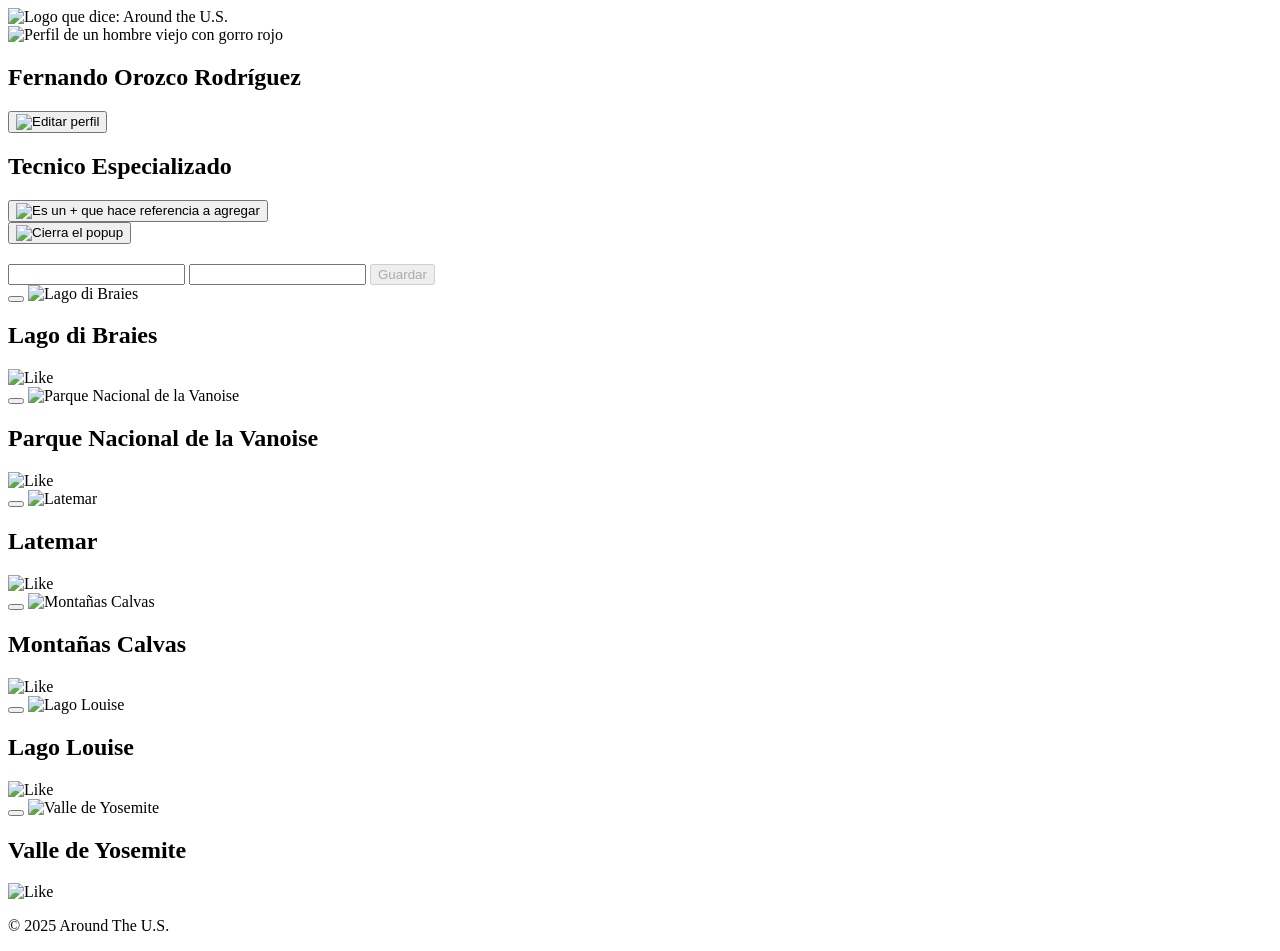
==== index.html @ 316ecbc6 "Eliminar comentarios y demás etiquetas de script en index.html" ====
<!doctype html>
<html lang="es-MX">
  <head>
    <meta charset="UTF-8" />
    <meta name="viewport" content="width=device-width, initial-scale=1.0" />
    <title>"Alrededor de los EE.UU."</title>
    <link rel="stylesheet" href="./pages/index.css" />
  </head>
  <body>
    <div class="page">
      <header class="header">
        <img
          src="./images/Logo.png"
          alt="Logo que dice: Around the U.S."
          class="header__logo"
        />
      </header>
      <main class="content">
        <section class="profile">
          <div class="profile__avatar">
            <img
              src="./images/profile.jpg"
              alt="Perfil de un hombre viejo con gorro rojo"
              class="profile__imagen"
            />
          </div>
          <div class="profile__info">
            <h1 class="profile__name" id="profileName">
              Fernando Orozco Rodríguez
            </h1>
            <button
              type="button"
              class="profile__EditButton"
              data-title="Editar perfil"
              data-placeholder1="Nombre"
              data-placeholder2="Acerca"
            >
              <img src="./images/EditButton.png" alt="Editar perfil" />
            </button>
            <h2 class="profile__acerca-de-mi" id="profileAcerca">
              Tecnico Especializado
            </h2>
          </div>
          <button
            type="button"
            class="profile__AddButton"
            data-title="Nuevo lugar"
            data-placeholder1="Título"
            data-placeholder2="Enlace a la imagen"
          >
            <img
              src="./images/addButton.png"
              alt="Es un + que hace referencia a agregar"
            />
          </button>
          <div class="popup" id="popup">
            <div class="popup__content">
              <button class="popup__close" id="popup-close">
                <img src="./images/Close-Icon.png" alt="Cierra el popup" />
              </button>
              <div class="popup__header">
                <h2 id="popup-title"></h2>
              </div>
              <form class="form">
                <label class="form__field">
                  <input
                    type="text"
                    id="input1"
                    class="form__input"
                    required
                    minlength="2"
                    maxlength="40"
                  />
                  <span class="form__input-error input1-error"></span>
                  <input
                    type="text"
                    id="input2"
                    class="form__input"
                    required
                    minlength="2"
                    maxlength="200"
                  />
                  <span class="form__input-error input2-error"></span>
                </label>
                <button
                  type="button"
                  class="popup__button"
                  id="guardar"
                  disabled
                >
                  Guardar
                </button>
              </form>
            </div>
          </div>
        </section>
        <section class="elements"></section>
      </main>
      <template id="card-template">
        <div class="cards">
          <button class="elements__delete"></button>
          <img class="cards__imagen" src="" alt="" />
          <div class="group">
            <h2 class="group__text"></h2>
            <img
              class="group__imagen"
              src="./images/Group-corazón.svg"
              alt="Like"
            />
          </div>
        </div>
      </template>
      <div class="image-popup" id="image-popup" style="display: none">
        <div class="image-popup__overlay" id="image-popup-overlay"></div>
        <div class="image-popup__content">
          <button class="image-popup__close" id="image-popup-close">
            <img src="./images/Close-Icon.png" alt="Cierra el popup" />
          </button>
          <img src="" alt="Imagen ampliada" id="image-popup-img" />
          <p class="image-popup__caption" id="image-popup-caption"></p>
        </div>
      </div>

      <footer class="footer">
        <p class="footer__copyright">&copy; 2025 Around The U.S.</p>
      </footer>
    </div>
    <script type="module" src="./scripts/index.js"></script>
  </body>
</html>
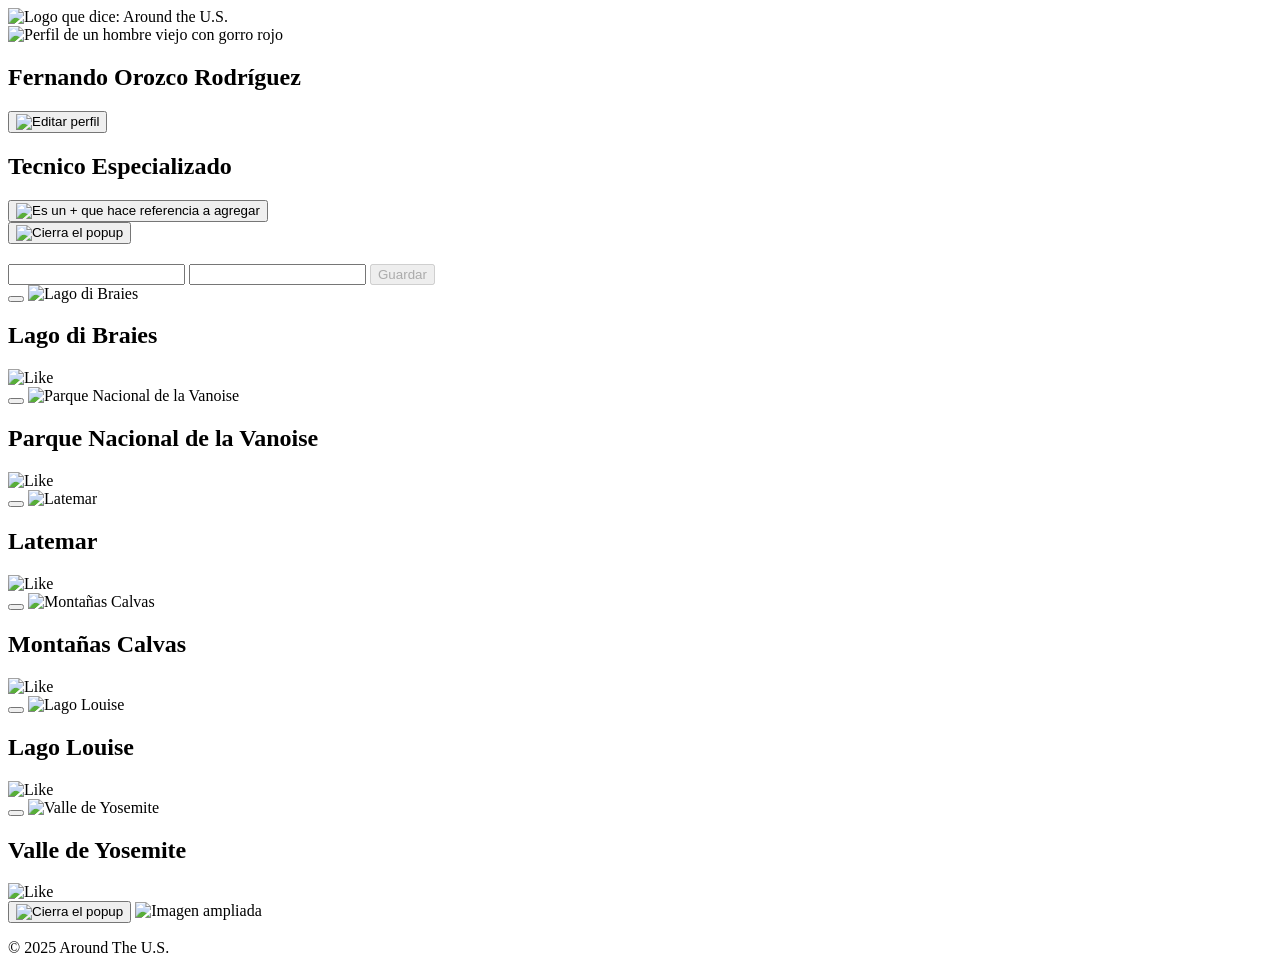
==== commit f0068204: "Mover index.html al root y carpeta src" ====
--- a/index.html
+++ b/index.html
@@ -4,13 +4,13 @@
     <meta charset="UTF-8" />
     <meta name="viewport" content="width=device-width, initial-scale=1.0" />
     <title>"Alrededor de los EE.UU."</title>
-    <link rel="stylesheet" href="./pages/index.css" />
+    <link rel="stylesheet" href="./src/page/index.css" />
   </head>
   <body>
     <div class="page">
       <header class="header">
         <img
-          src="./images/Logo.png"
+          src="/web_project_around_es/images/Logo.png"
           alt="Logo que dice: Around the U.S."
           class="header__logo"
         />
@@ -19,7 +19,7 @@
         <section class="profile">
           <div class="profile__avatar">
             <img
-              src="./images/profile.jpg"
+              src="/web_project_around_es/images/profile.jpg"
               alt="Perfil de un hombre viejo con gorro rojo"
               class="profile__imagen"
             />
@@ -29,34 +29,34 @@
               Fernando Orozco Rodríguez
             </h1>
             <button
-              type="button"
+              type="submit"
               class="profile__EditButton"
               data-title="Editar perfil"
               data-placeholder1="Nombre"
               data-placeholder2="Acerca"
             >
-              <img src="./images/EditButton.png" alt="Editar perfil" />
+              <img src="/web_project_around_es/images/EditButton.png" alt="Editar perfil" />
             </button>
             <h2 class="profile__acerca-de-mi" id="profileAcerca">
               Tecnico Especializado
             </h2>
           </div>
           <button
-            type="button"
+            type="submit"
             class="profile__AddButton"
             data-title="Nuevo lugar"
             data-placeholder1="Título"
             data-placeholder2="Enlace a la imagen"
           >
             <img
-              src="./images/addButton.png"
+              src="/web_project_around_es/images/addButton.png"
               alt="Es un + que hace referencia a agregar"
             />
           </button>
           <div class="popup" id="popup">
             <div class="popup__content">
               <button class="popup__close" id="popup-close">
-                <img src="./images/Close-Icon.png" alt="Cierra el popup" />
+                <img src="/web_project_around_es/images/Close-Icon.png" alt="Cierra el popup" />
               </button>
               <div class="popup__header">
                 <h2 id="popup-title"></h2>
@@ -83,7 +83,7 @@
                   <span class="form__input-error input2-error"></span>
                 </label>
                 <button
-                  type="button"
+                  type="submit"
                   class="popup__button"
                   id="guardar"
                   disabled
@@ -104,19 +104,19 @@
             <h2 class="group__text"></h2>
             <img
               class="group__imagen"
-              src="./images/Group-corazón.svg"
+              src="/web_project_around_es/images/Group-corazón.svg"
               alt="Like"
             />
           </div>
         </div>
       </template>
-      <div class="image-popup" id="image-popup" style="display: none">
+      <div class="image-popup" id="image-popup">
         <div class="image-popup__overlay" id="image-popup-overlay"></div>
         <div class="image-popup__content">
           <button class="image-popup__close" id="image-popup-close">
-            <img src="./images/Close-Icon.png" alt="Cierra el popup" />
+            <img src="/web_project_around_es/images/Close-Icon.png" alt="Cierra el popup" />
           </button>
-          <img src="" alt="Imagen ampliada" id="image-popup-img" />
+          <img src=" " alt="Imagen ampliada" id="image-popup-img" />
           <p class="image-popup__caption" id="image-popup-caption"></p>
         </div>
       </div>
@@ -125,6 +125,6 @@
         <p class="footer__copyright">&copy; 2025 Around The U.S.</p>
       </footer>
     </div>
-    <script type="module" src="./scripts/index.js"></script>
+    <script type="module" src="./src/page/index.js"></script>
   </body>
 </html>
--- a/src/page/index.css
+++ b/src/page/index.css
@@ -0,0 +1,11 @@
+@import url("/web_project_around_es/vendor/normalize.css");
+@import url("/web_project_around_es/blocks/page.css");
+@import url("/web_project_around_es/blocks/header.css");
+@import url("/web_project_around_es/blocks/profile.css");
+@import url("/web_project_around_es/blocks/elements.css");
+@import url("/web_project_around_es/blocks/cards.css");
+@import url("/web_project_around_es/blocks/group.css");
+@import url("/web_project_around_es/blocks/footer.css");
+@import url("/web_project_around_es/blocks/popup.css");
+@import url("/web_project_around_es/blocks/form.css");
+@import url("/web_project_around_es/blocks/image-popup.css");
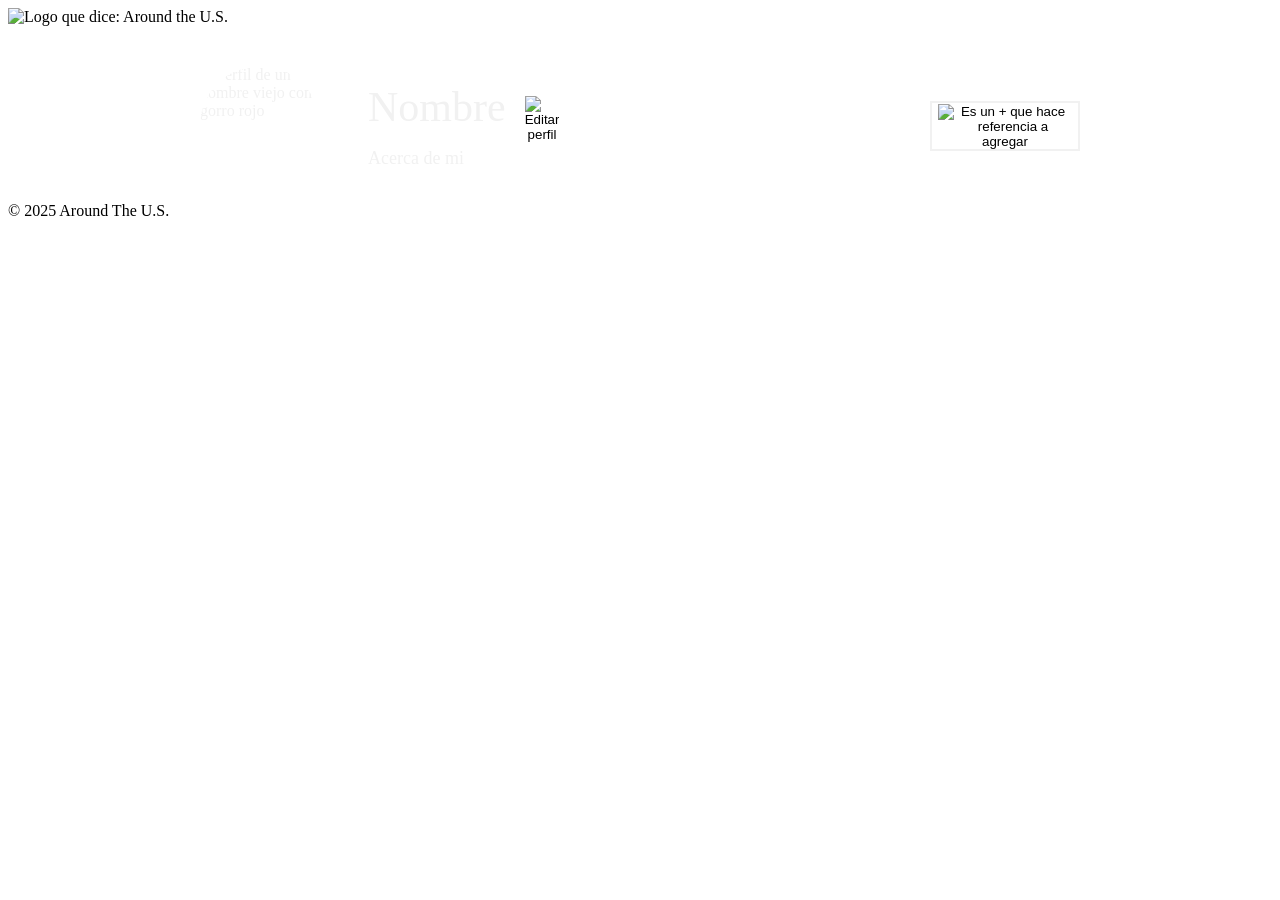
==== commit 9ea07743: "docs: actualizar README con nuevas funcionalidades (avatar, validación, feedback en botones, sincron" ====
--- a/index.html
+++ b/index.html
@@ -23,10 +23,19 @@
               alt="Perfil de un hombre viejo con gorro rojo"
               class="profile__imagen"
             />
+            <button
+              type="button"
+              class="profile__EditAvatar"
+              >
+              <img
+              src="/web_project_around_es/images/EditAvatar.png"
+              alt="Editar imagen de avatar"
+              />
+            </button>
           </div>
           <div class="profile__info">
             <h1 class="profile__name" id="profileName">
-              Fernando Orozco Rodríguez
+              Nombre
             </h1>
             <button
               type="submit"
@@ -38,7 +47,7 @@
               <img src="/web_project_around_es/images/EditButton.png" alt="Editar perfil" />
             </button>
             <h2 class="profile__acerca-de-mi" id="profileAcerca">
-              Tecnico Especializado
+              Acerca de mi
             </h2>
           </div>
           <button
@@ -46,8 +55,7 @@
             class="profile__AddButton"
             data-title="Nuevo lugar"
             data-placeholder1="Título"
-            data-placeholder2="Enlace a la imagen"
-          >
+            data-placeholder2="Enlace a la imagen">
             <img
               src="/web_project_around_es/images/addButton.png"
               alt="Es un + que hace referencia a agregar"
@@ -120,7 +128,34 @@
           <p class="image-popup__caption" id="image-popup-caption"></p>
         </div>
       </div>
-
+      <div class="popup" id="avatar-popup">
+  <div class="popup__content avatar-popup__content">
+    <button class="popup__close">
+      <img src="/web_project_around_es/images/Close-Icon.png" alt="Cerrar" />
+    </button>
+    <h2 class="popup__header avatar-popup__header">Actualizar foto de perfil</h2>
+    <form class="form avatar-form">
+      <input
+        type="url"
+        id="avatar-input"
+        class="form__input"
+        placeholder="Enlace a la nueva foto"
+        required
+      />
+      <span class="form__input-error avatar-input-error"></span>
+      <button type="submit" class="popup__button avatar-popup__button">Guardar</button>
+    </form>
+  </div>
+</div>
+       <div class="popup" id="confirm-popup">
+  <div class="popup__content confirm-popup__content">
+    <button class="popup__close">
+      <img src="/web_project_around_es/images/Close-Icon.png" alt="Cerrar" />
+    </button>
+    <h2 class="popup__header confirm-popup__header">¿Estás seguro?</h2>
+    <button type="button" class="popup__button confirm-popup__button">Sí</button>
+  </div>
+</div>
       <footer class="footer">
         <p class="footer__copyright">&copy; 2025 Around The U.S.</p>
       </footer>
--- a/src/page/index.css
+++ b/src/page/index.css
@@ -1,11 +1,13 @@
-@import url("/web_project_around_es/vendor/normalize.css");
-@import url("/web_project_around_es/blocks/page.css");
-@import url("/web_project_around_es/blocks/header.css");
-@import url("/web_project_around_es/blocks/profile.css");
-@import url("/web_project_around_es/blocks/elements.css");
-@import url("/web_project_around_es/blocks/cards.css");
-@import url("/web_project_around_es/blocks/group.css");
-@import url("/web_project_around_es/blocks/footer.css");
-@import url("/web_project_around_es/blocks/popup.css");
-@import url("/web_project_around_es/blocks/form.css");
-@import url("/web_project_around_es/blocks/image-popup.css");
+@import url("../../vendor/normalize.css");
+@import url("../../blocks/page.css");
+@import url("../../blocks/header.css");
+@import url("../../blocks/profile.css");
+@import url("../../blocks/elements.css");
+@import url("../../blocks/cards.css");
+@import url("../../blocks/group.css");
+@import url("../../blocks/footer.css");
+@import url("../../blocks/popup.css");
+@import url("../../blocks/form.css");
+@import url("../../blocks/image-popup.css");
+@import url("../../blocks/confirm-popup.css");
+@import url("../../blocks/avatar-popup.css");
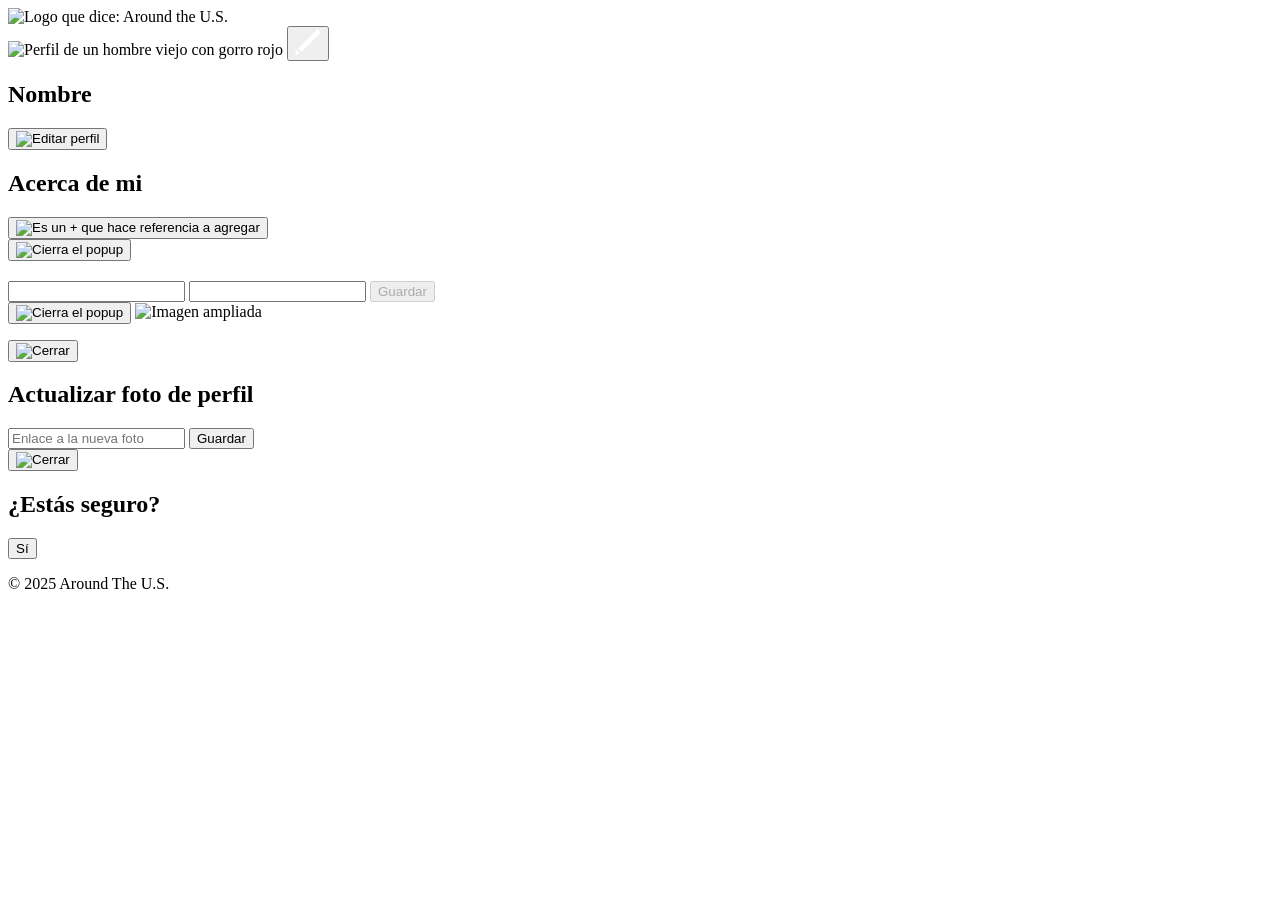
==== commit 9c45e8ba: "Mover index.html a la carpeta raíz, ya que solamente así se puede abrir la pagina desde el repositor" ====
--- a/index.html
+++ b/index.html
@@ -4,13 +4,13 @@
     <meta charset="UTF-8" />
     <meta name="viewport" content="width=device-width, initial-scale=1.0" />
     <title>"Alrededor de los EE.UU."</title>
-    <link rel="stylesheet" href="./src/page/index.css" />
+    <link rel="stylesheet" href="./page/index.css" />
   </head>
   <body>
     <div class="page">
       <header class="header">
         <img
-          src="/web_project_around_es/images/Logo.png"
+          src="./images/Logo.png"
           alt="Logo que dice: Around the U.S."
           class="header__logo"
         />
@@ -19,24 +19,19 @@
         <section class="profile">
           <div class="profile__avatar">
             <img
-              src="/web_project_around_es/images/profile.jpg"
+              src="./images/profile.jpg"
               alt="Perfil de un hombre viejo con gorro rojo"
               class="profile__imagen"
             />
-            <button
-              type="button"
-              class="profile__EditAvatar"
-              >
+            <button type="button" class="profile__EditAvatar">
               <img
-              src="/web_project_around_es/images/EditAvatar.png"
-              alt="Editar imagen de avatar"
+                src="./images/EditAvatar.png"
+                alt="Editar imagen de avatar"
               />
             </button>
           </div>
           <div class="profile__info">
-            <h1 class="profile__name" id="profileName">
-              Nombre
-            </h1>
+            <h1 class="profile__name" id="profileName">Nombre</h1>
             <button
               type="submit"
               class="profile__EditButton"
@@ -44,7 +39,7 @@
               data-placeholder1="Nombre"
               data-placeholder2="Acerca"
             >
-              <img src="/web_project_around_es/images/EditButton.png" alt="Editar perfil" />
+              <img src="./images/EditButton.png" alt="Editar perfil" />
             </button>
             <h2 class="profile__acerca-de-mi" id="profileAcerca">
               Acerca de mi
@@ -55,16 +50,17 @@
             class="profile__AddButton"
             data-title="Nuevo lugar"
             data-placeholder1="Título"
-            data-placeholder2="Enlace a la imagen">
+            data-placeholder2="Enlace a la imagen"
+          >
             <img
-              src="/web_project_around_es/images/addButton.png"
+              src="./images/addButton.png"
               alt="Es un + que hace referencia a agregar"
             />
           </button>
           <div class="popup" id="popup">
             <div class="popup__content">
               <button class="popup__close" id="popup-close">
-                <img src="/web_project_around_es/images/Close-Icon.png" alt="Cierra el popup" />
+                <img src="./images/Close-Icon.png" alt="Cierra el popup" />
               </button>
               <div class="popup__header">
                 <h2 id="popup-title"></h2>
@@ -112,7 +108,7 @@
             <h2 class="group__text"></h2>
             <img
               class="group__imagen"
-              src="/web_project_around_es/images/Group-corazón.svg"
+              src="./images/Group-corazón.svg"
               alt="Like"
             />
           </div>
@@ -122,44 +118,44 @@
         <div class="image-popup__overlay" id="image-popup-overlay"></div>
         <div class="image-popup__content">
           <button class="image-popup__close" id="image-popup-close">
-            <img src="/web_project_around_es/images/Close-Icon.png" alt="Cierra el popup" />
+            <img src="./images/Close-Icon.png" alt="Cierra el popup" />
           </button>
           <img src=" " alt="Imagen ampliada" id="image-popup-img" />
           <p class="image-popup__caption" id="image-popup-caption"></p>
         </div>
       </div>
-      <div class="popup" id="avatar-popup">
-  <div class="popup__content avatar-popup__content">
-    <button class="popup__close">
-      <img src="/web_project_around_es/images/Close-Icon.png" alt="Cerrar" />
-    </button>
-    <h2 class="popup__header avatar-popup__header">Actualizar foto de perfil</h2>
-    <form class="form avatar-form">
-      <input
-        type="url"
-        id="avatar-input"
-        class="form__input"
-        placeholder="Enlace a la nueva foto"
-        required
-      />
-      <span class="form__input-error avatar-input-error"></span>
-      <button type="submit" class="popup__button avatar-popup__button">Guardar</button>
-    </form>
-  </div>
-</div>
-       <div class="popup" id="confirm-popup">
-  <div class="popup__content confirm-popup__content">
-    <button class="popup__close">
-      <img src="/web_project_around_es/images/Close-Icon.png" alt="Cerrar" />
-    </button>
-    <h2 class="popup__header confirm-popup__header">¿Estás seguro?</h2>
-    <button type="button" class="popup__button confirm-popup__button">Sí</button>
-  </div>
-</div>
+      <div class="popup popup_type_avatar" id="avatar-popup">
+        <div class="popup__content">
+          <button class="popup__close">
+            <img src="./images/Close-Icon.png" alt="Cerrar" />
+          </button>
+          <h2 class="popup__header">Actualizar foto de perfil</h2>
+          <form class="form">
+            <input
+              type="url"
+              id="avatar-input"
+              class="form__input"
+              placeholder="Enlace a la nueva foto"
+              required
+            />
+            <span class="form__input-error avatar-input-error"></span>
+            <button type="submit" class="popup__button">Guardar</button>
+          </form>
+        </div>
+      </div>
+      <div class="popup popup_type_confirm" id="confirm-popup">
+        <div class="popup__content">
+          <button class="popup__close">
+            <img src="./images/Close-Icon.png" alt="Cerrar" />
+          </button>
+          <h2 class="popup__header">¿Estás seguro?</h2>
+          <button type="submit" class="popup__button">Sí</button>
+        </div>
+      </div>
       <footer class="footer">
         <p class="footer__copyright">&copy; 2025 Around The U.S.</p>
       </footer>
     </div>
-    <script type="module" src="./src/page/index.js"></script>
+    <script type="module" src="./page/index.js"></script>
   </body>
 </html>
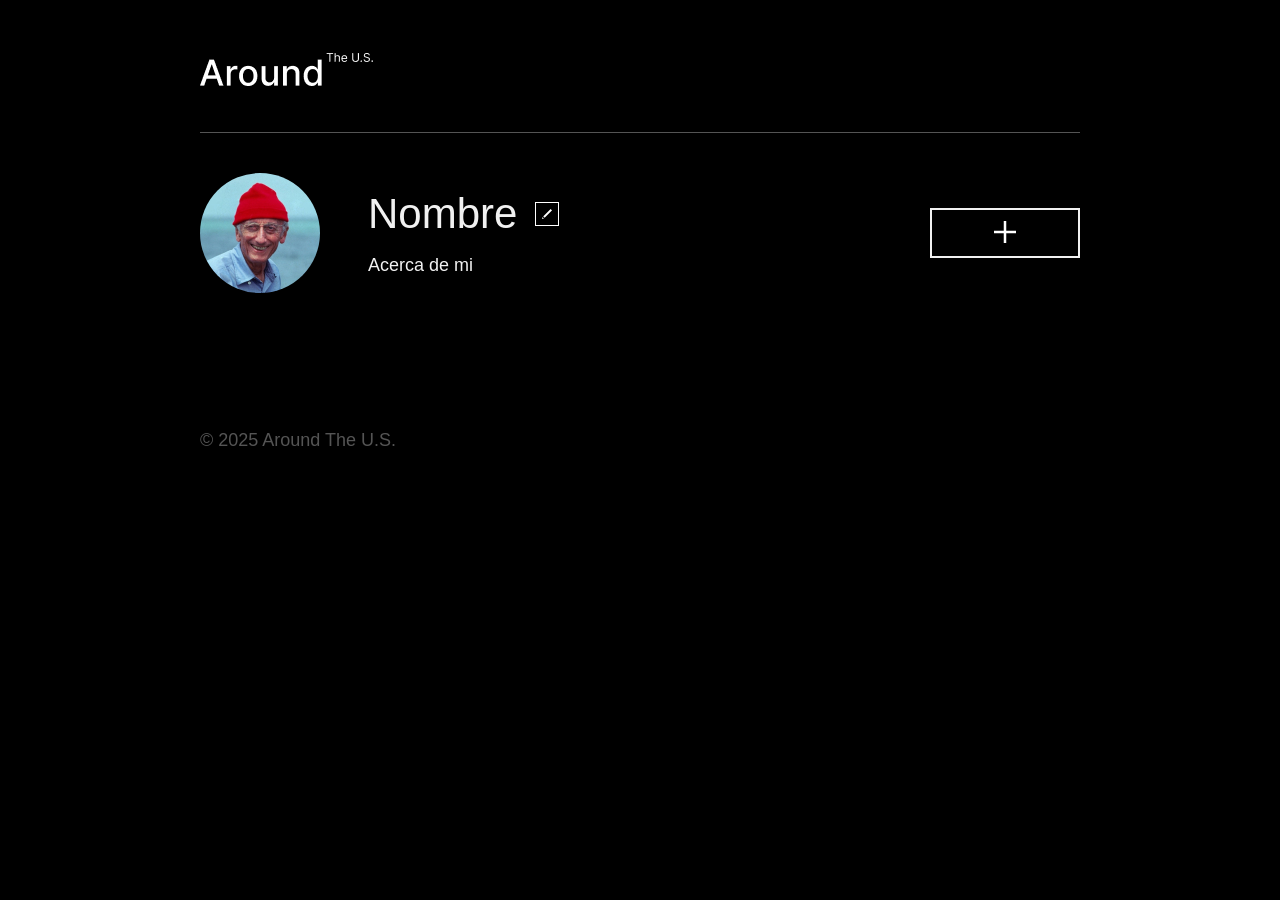
==== commit aae03d67: "Actualizar ubicación de imagenes y archivos dentro de index.html" ====
--- a/index.html
+++ b/index.html
@@ -4,13 +4,13 @@
     <meta charset="UTF-8" />
     <meta name="viewport" content="width=device-width, initial-scale=1.0" />
     <title>"Alrededor de los EE.UU."</title>
-    <link rel="stylesheet" href="./page/index.css" />
+    <link rel="stylesheet" href="./src/page/index.css" />
   </head>
   <body>
     <div class="page">
       <header class="header">
         <img
-          src="./images/Logo.png"
+          src="./src/images/Logo.png"
           alt="Logo que dice: Around the U.S."
           class="header__logo"
         />
@@ -19,13 +19,13 @@
         <section class="profile">
           <div class="profile__avatar">
             <img
-              src="./images/profile.jpg"
+              src="./src/images/profile.jpg"
               alt="Perfil de un hombre viejo con gorro rojo"
               class="profile__imagen"
             />
             <button type="button" class="profile__EditAvatar">
               <img
-                src="./images/EditAvatar.png"
+                src="./src/images/EditAvatar.png"
                 alt="Editar imagen de avatar"
               />
             </button>
@@ -39,7 +39,7 @@
               data-placeholder1="Nombre"
               data-placeholder2="Acerca"
             >
-              <img src="./images/EditButton.png" alt="Editar perfil" />
+              <img src="./src/images/EditButton.png" alt="Editar perfil" />
             </button>
             <h2 class="profile__acerca-de-mi" id="profileAcerca">
               Acerca de mi
@@ -53,14 +53,14 @@
             data-placeholder2="Enlace a la imagen"
           >
             <img
-              src="./images/addButton.png"
+              src="./src/images/addButton.png"
               alt="Es un + que hace referencia a agregar"
             />
           </button>
           <div class="popup" id="popup">
             <div class="popup__content">
               <button class="popup__close" id="popup-close">
-                <img src="./images/Close-Icon.png" alt="Cierra el popup" />
+                <img src="./src/images/Close-Icon.png" alt="Cierra el popup" />
               </button>
               <div class="popup__header">
                 <h2 id="popup-title"></h2>
@@ -108,7 +108,7 @@
             <h2 class="group__text"></h2>
             <img
               class="group__imagen"
-              src="./images/Group-corazón.svg"
+              src="./src/images/Group-corazón.svg"
               alt="Like"
             />
           </div>
@@ -118,7 +118,7 @@
         <div class="image-popup__overlay" id="image-popup-overlay"></div>
         <div class="image-popup__content">
           <button class="image-popup__close" id="image-popup-close">
-            <img src="./images/Close-Icon.png" alt="Cierra el popup" />
+            <img src="./src/images/Close-Icon.png" alt="Cierra el popup" />
           </button>
           <img src=" " alt="Imagen ampliada" id="image-popup-img" />
           <p class="image-popup__caption" id="image-popup-caption"></p>
@@ -127,7 +127,7 @@
       <div class="popup popup_type_avatar" id="avatar-popup">
         <div class="popup__content">
           <button class="popup__close">
-            <img src="./images/Close-Icon.png" alt="Cerrar" />
+            <img src="./src/images/Close-Icon.png" alt="Cerrar" />
           </button>
           <h2 class="popup__header">Actualizar foto de perfil</h2>
           <form class="form">
@@ -146,7 +146,7 @@
       <div class="popup popup_type_confirm" id="confirm-popup">
         <div class="popup__content">
           <button class="popup__close">
-            <img src="./images/Close-Icon.png" alt="Cerrar" />
+            <img src="./src/images/Close-Icon.png" alt="Cerrar" />
           </button>
           <h2 class="popup__header">¿Estás seguro?</h2>
           <button type="submit" class="popup__button">Sí</button>
@@ -156,6 +156,6 @@
         <p class="footer__copyright">&copy; 2025 Around The U.S.</p>
       </footer>
     </div>
-    <script type="module" src="./page/index.js"></script>
+    <script type="module" src="./src/page/index.js"></script>
   </body>
 </html>
--- a/src/page/index.css
+++ b/src/page/index.css
@@ -0,0 +1,12 @@
+@import url("../../vendor/normalize.css");
+@import url("../blocks/page.css");
+@import url("../blocks/header.css");
+@import url("../blocks/profile.css");
+@import url("../blocks/elements.css");
+@import url("../blocks/cards.css");
+@import url("../blocks/group.css");
+@import url("../blocks/footer.css");
+@import url("../blocks/popup.css");
+@import url("../blocks/form.css");
+@import url("../blocks/image-popup.css");
+@import url("../blocks/confirm-popup.css");
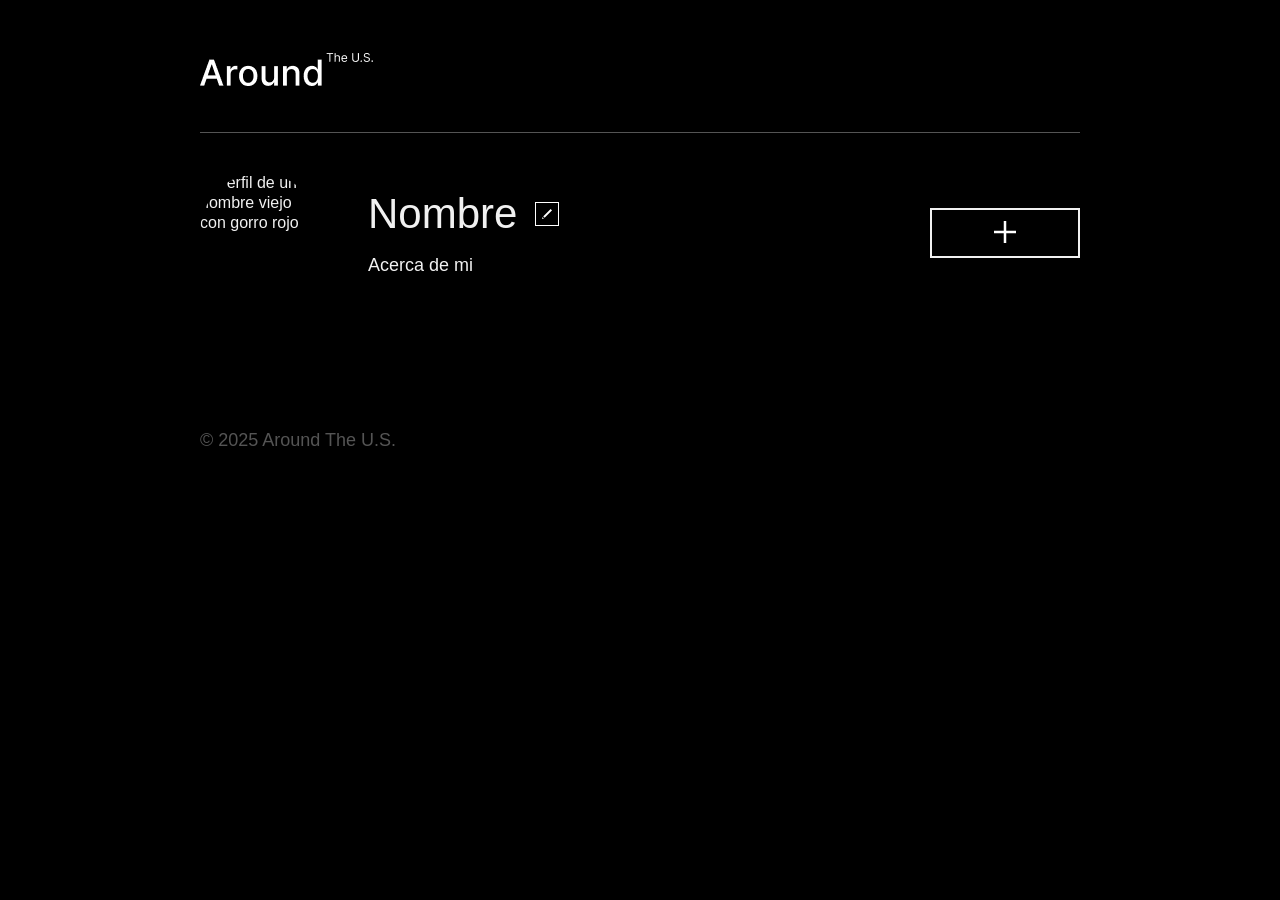
==== commit 995d1f2e: "Eliminar imagen precargada del perfil del avatar" ====
--- a/index.html
+++ b/index.html
@@ -19,7 +19,7 @@
         <section class="profile">
           <div class="profile__avatar">
             <img
-              src="./src/images/profile.jpg"
+              src=" "
               alt="Perfil de un hombre viejo con gorro rojo"
               class="profile__imagen"
             />
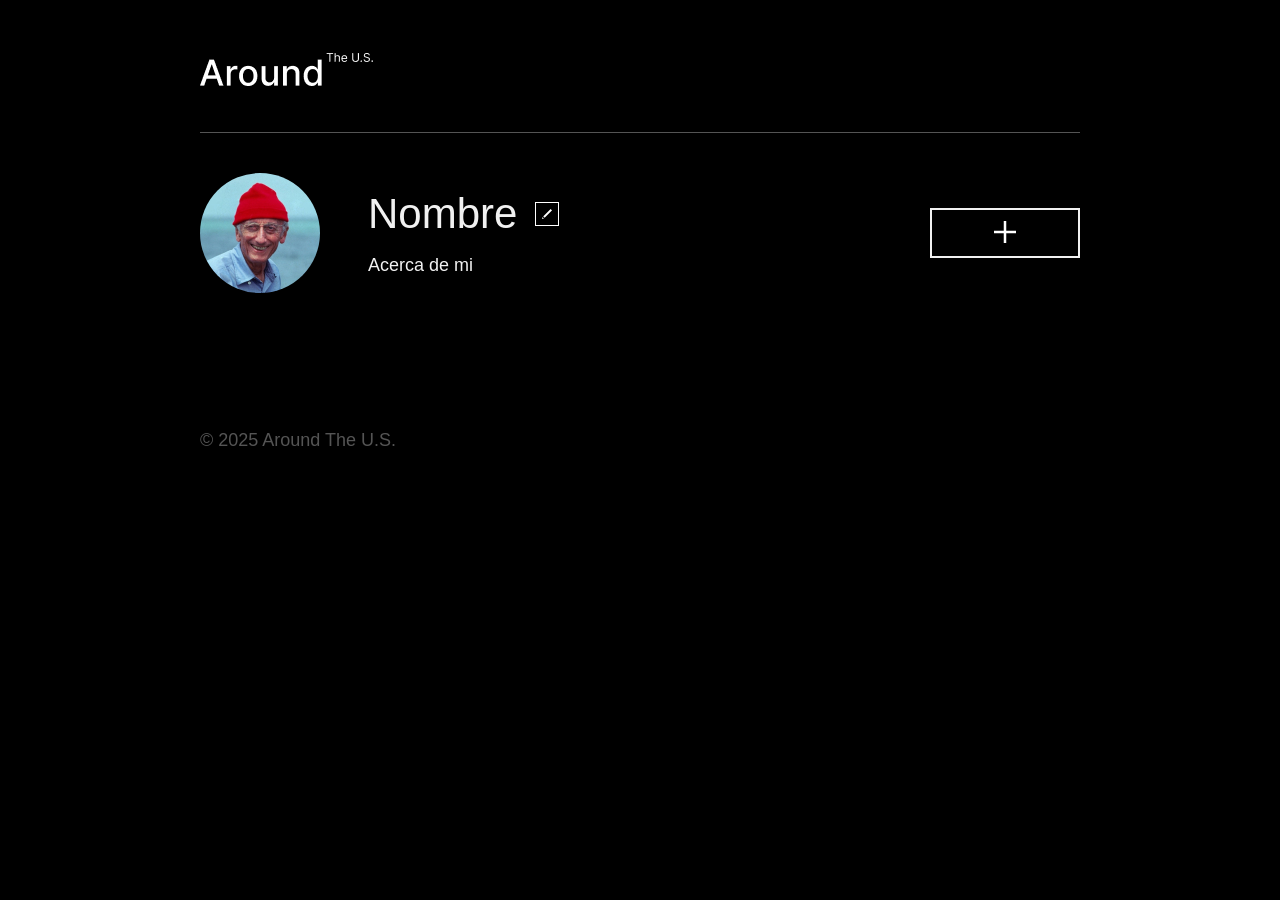
==== commit 12aa899f: "Actualizar nuevamente la ubicación de las imagenes de like en el componente card.js" ====
--- a/index.html
+++ b/index.html
@@ -19,7 +19,7 @@
         <section class="profile">
           <div class="profile__avatar">
             <img
-              src=" "
+              src="./src/images/profile.jpg"
               alt="Perfil de un hombre viejo con gorro rojo"
               class="profile__imagen"
             />
